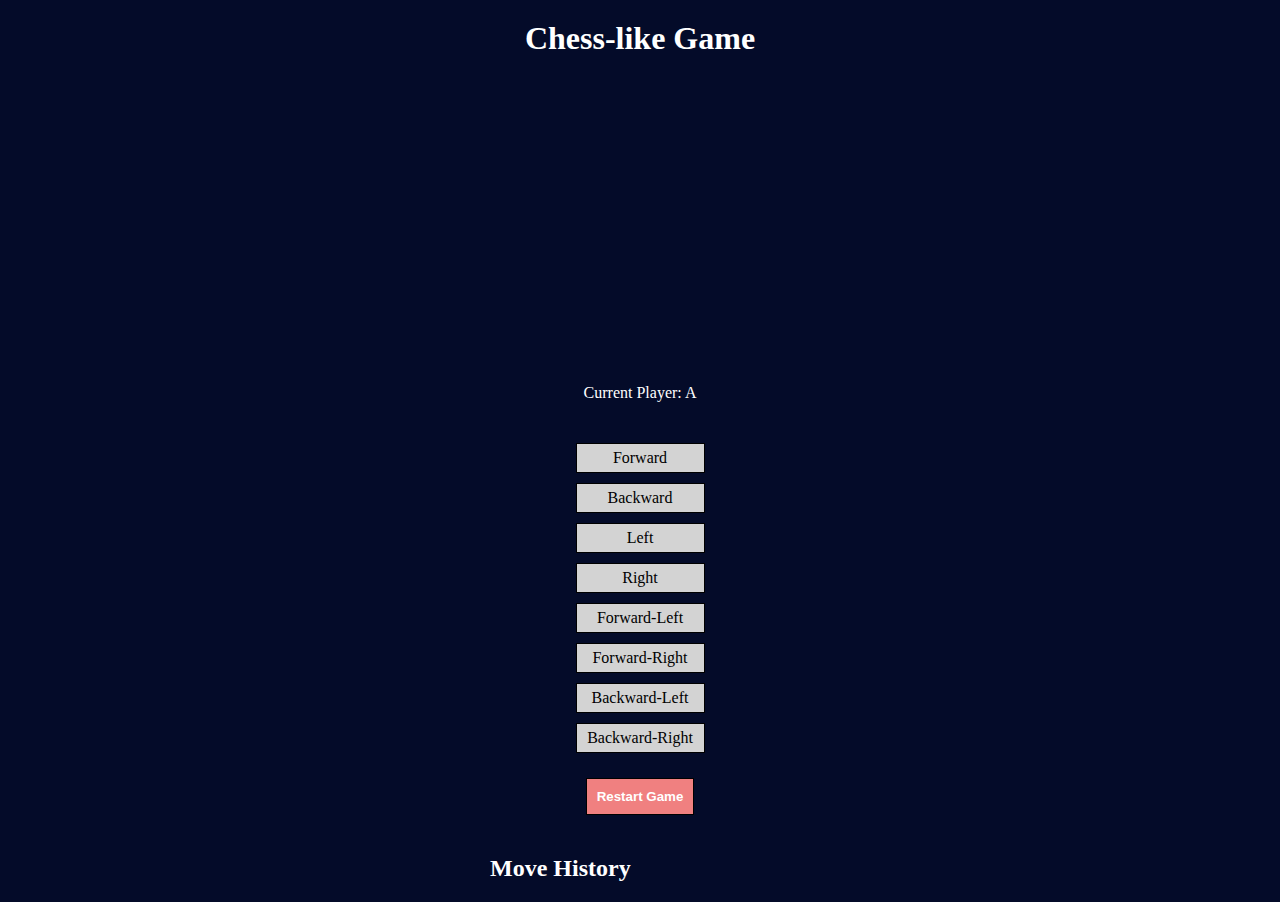
==== index.html @ bb4c6e1a "base version" ====
<!DOCTYPE html>
<html lang="en">

<head>
    <meta charset="UTF-8">
    <meta name="viewport" content="width=device-width, initial-scale=1.0">
    <title>Chess-like Game</title>
    <style>
        /* Add basic styling for the game grid and pieces */
        body {
            display: flex;
            flex-direction: column;
            align-items: center;
            justify-content: flex-start;
            height: 100vh;
            margin: 0;
            background-color: #040b29;
        }

        h1 {
            margin-top: 20px;
            color: white;
        }

        #board {
            display: grid;
            grid-template-columns: repeat(5, 50px);
            grid-template-rows: repeat(5, 50px);
            gap: 5px;
            margin-top: 20px;
        }

        .cell {
            width: 50px;
            height: 50px;
            border: 1px solid #373232;
            display: flex;
            justify-content: center;
            align-items: center;
            font-size: 18px;
            cursor: pointer;
            background-color: #1e1e1e;
        }

        .A {
            color: red;
        }

        .B {
            color: blue;
        }

        .selected {
            border: 2px solid green;
        }

        #controls {
            margin-top: 20px;
            display: flex;
            justify-content: center;
            flex-wrap: wrap;
            width: 260px;
        }

        .move-button {
            margin: 5px;
            padding: 5px;
            cursor: pointer;
            border: 1px solid #000;
            background-color: lightgray;
            flex-basis: 45%;
            text-align: center;
        }

        .restart-button {
            margin-top: 20px;
            padding: 10px;
            cursor: pointer;
            border: 1px solid #000;
            background-color: lightcoral;
            font-weight: bold;
            color: white;
        }

        /* Ensure paragraph text is white */
        p {
            color: white;
        }

        /* Move history styling */
        #moveHistory {
            margin-top: 20px;
            width: 300px;
            color: white;
        }

        #moveHistory ul {
            list-style: none;
            padding: 0;
            margin: 0;
            font-size: 14px;
            color: #ddd;
        }

        #moveHistory ul li {
            margin: 5px 0;
        }

        /* Captured Piece Styling in Move History */
        .captured {
            color: #ff4d4d;
            /* Highlight captured pieces in red */
        }
    </style>
</head>

<body>
    <h1>Chess-like Game</h1>
    <div id="board"></div>
    <p id="status">Current Player: A</p>

    <div id="controls">
        <span class="move-button" data-direction="F">Forward</span>
        <span class="move-button" data-direction="B">Backward</span>
        <span class="move-button" data-direction="L">Left</span>
        <span class="move-button" data-direction="R">Right</span>
        <span class="move-button" data-direction="FL">Forward-Left</span>
        <span class="move-button" data-direction="FR">Forward-Right</span>
        <span class="move-button" data-direction="BL">Backward-Left</span>
        <span class="move-button" data-direction="BR">Backward-Right</span>
    </div>

    <button id="restartButton" class="restart-button">Restart Game</button>

    <div id="moveHistory">
        <h2>Move History</h2>
        <ul></ul>
    </div>

    <!-- Link to the external JavaScript file -->
    <script src="game1.js"></script>
</body>

</html>
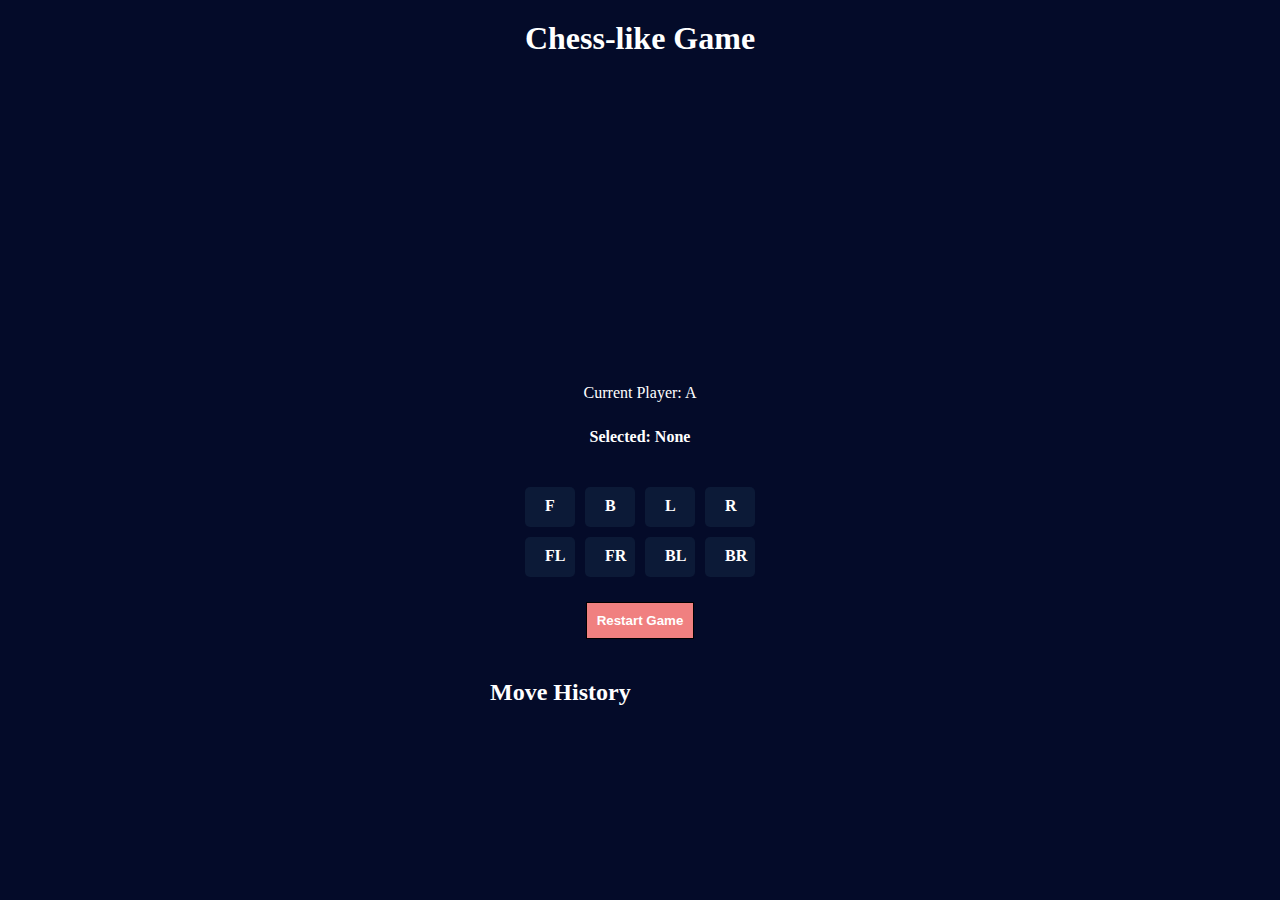
==== commit 1da711cf: "fixed some bugs" ====
--- a/index.html
+++ b/index.html
@@ -28,6 +28,8 @@
             grid-template-rows: repeat(5, 50px);
             gap: 5px;
             margin-top: 20px;
+            transition: transform 0.5s ease-in-out;
+
         }
 
         .cell {
@@ -62,7 +64,7 @@
             width: 260px;
         }
 
-        .move-button {
+        /* .move-button {
             margin: 5px;
             padding: 5px;
             cursor: pointer;
@@ -70,7 +72,42 @@
             background-color: lightgray;
             flex-basis: 45%;
             text-align: center;
-        }
+        } */
+        /* General button styling */
+        .move-button {
+            margin: 5px;
+            padding: 10px 20px;
+            cursor: pointer;
+            border: none;
+            background-color: #0c1a37;
+            /* Dark blue background */
+            color: white;
+            /* White text */
+            font-weight: bold;
+            font-size: 16px;
+            border-radius: 5px;
+            /* Rounded corners */
+            text-align: center;
+            display: inline-block;
+            width: 10px;
+            /* Set width */
+            height: 20px;
+            /* Set height */
+            transition: background-color 0.3s ease;
+            /* Smooth transition for hover effect */
+        }
+
+        .move-button:hover {
+            background-color: #162a53;
+            /* Slightly lighter blue on hover */
+        }
+
+        .move-button:disabled {
+            background-color: #2c3e50;
+            /* Grayish-blue when disabled */
+            cursor: not-allowed;
+        }
+
 
         .restart-button {
             margin-top: 20px;
@@ -111,24 +148,81 @@
             color: #ff4d4d;
             /* Highlight captured pieces in red */
         }
+
+        /* Rotate the board for Player B's turn */
+        .rotated-board {
+            transform: rotate(180deg);
+        }
+
+        /* Rotate each piece back to be readable */
+        .rotated-board .cell {
+            transform: rotate(180deg);
+        }
+
+        #winnerMessage {
+            margin-top: 20px;
+            font-size: 24px;
+            font-weight: bold;
+            color: green;
+            text-align: center;
+            display: none;
+            /* Hide it initially */
+        }
+
+        #winnerMessage.winner {
+            display: block;
+            background-color: #040b29;
+            padding: 10px;
+            border-radius: 5px;
+        }
+
+        #selectedPiece {
+            margin-top: 10px;
+            color: white;
+            /* Match this with your current UI theme */
+            font-weight: bold;
+        }
     </style>
 </head>
 
 <body>
     <h1>Chess-like Game</h1>
+    <div id="winnerMessage"></div>
+
     <div id="board"></div>
     <p id="status">Current Player: A</p>
-
-    <div id="controls">
-        <span class="move-button" data-direction="F">Forward</span>
-        <span class="move-button" data-direction="B">Backward</span>
-        <span class="move-button" data-direction="L">Left</span>
-        <span class="move-button" data-direction="R">Right</span>
+    <p id="selectedPiece">Selected: None</p>
+
+
+    <!-- <div id="controls">
+        <span class="move-button" data-direction="F"> B</span>
+        <span class="move-button" data-direction="B"> F</span>
+        <span class="move-button" data-direction="R">Left</span>
+        <span class="move-button" data-direction="L">Right</span>
         <span class="move-button" data-direction="FL">Forward-Left</span>
         <span class="move-button" data-direction="FR">Forward-Right</span>
         <span class="move-button" data-direction="BL">Backward-Left</span>
         <span class="move-button" data-direction="BR">Backward-Right</span>
+    </div> -->
+    <div id="controls">
+        <!-- <span class="move-button" data-direction="F">Forward</span>
+        <span class="move-button" data-direction="B">Backward</span>
+        <span class="move-button" data-direction="L">Left</span>
+        <span class="move-button" data-direction="R">Right</span> -->
+        <!-- <span class="move-button" data-direction="FL">Forward-Left</span>
+        <span class="move-button" data-direction="FR">Forward-Right</span>
+        <span class="move-button" data-direction="BL">Backward-Left</span>
+        <span class="move-button" data-direction="BR">Backward-Right</span> -->
+        <span class="move-button" data-direction="F">F</span>
+        <span class="move-button" data-direction="B">B</span>
+        <span class="move-button" data-direction="L">L</span>
+        <span class="move-button" data-direction="R">R</span>
+        <span class="move-button" data-direction="FL">FL</span>
+        <span class="move-button" data-direction="FR">FR</span>
+        <span class="move-button" data-direction="BL">BL</span>
+        <span class="move-button" data-direction="BR">BR</span>
     </div>
+
 
     <button id="restartButton" class="restart-button">Restart Game</button>
 
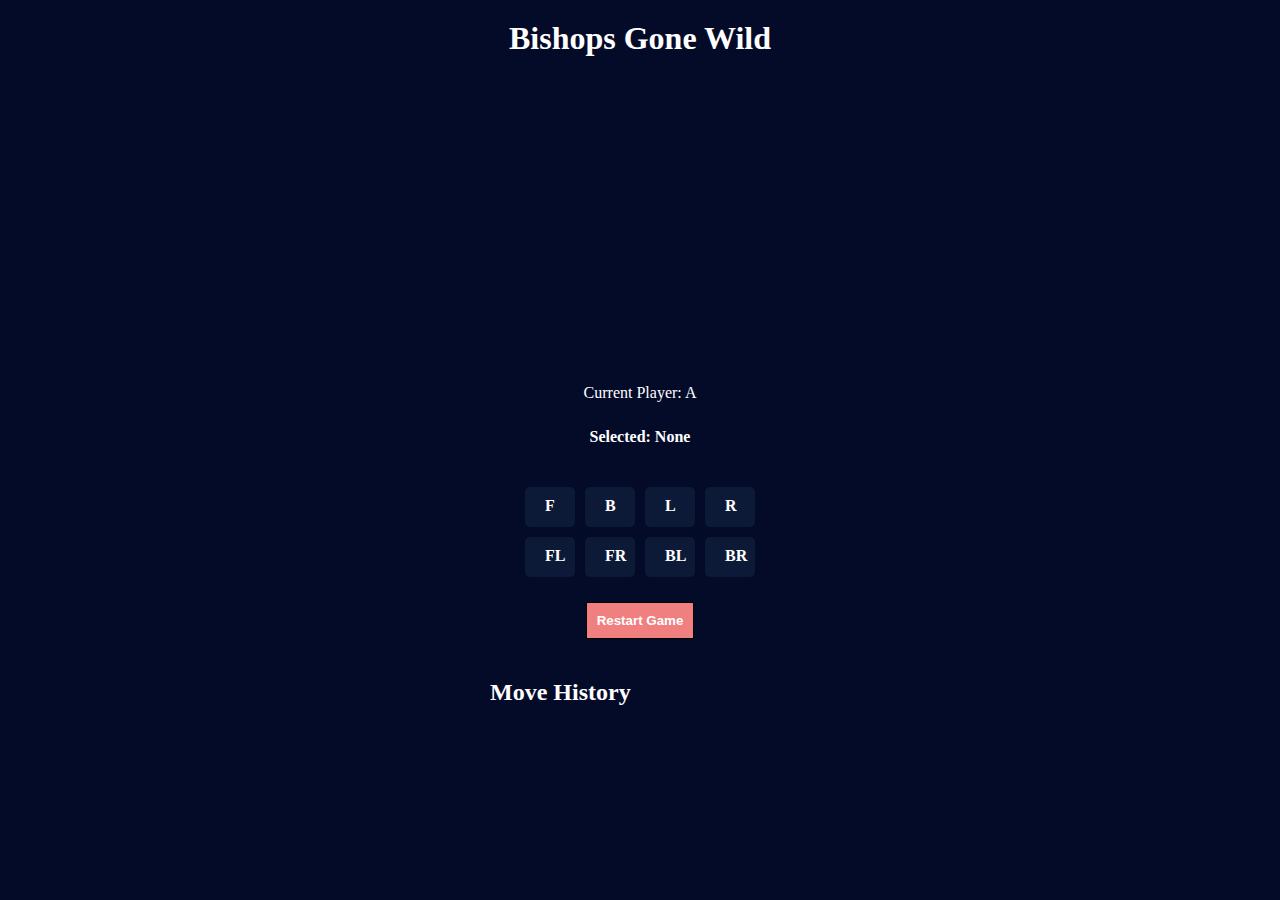
==== commit 8b6fedc3: "Update index.html" ====
--- a/index.html
+++ b/index.html
@@ -6,7 +6,6 @@
     <meta name="viewport" content="width=device-width, initial-scale=1.0">
     <title>Chess-like Game</title>
     <style>
-        /* Add basic styling for the game grid and pieces */
         body {
             display: flex;
             flex-direction: column;
@@ -64,47 +63,30 @@
             width: 260px;
         }
 
-        /* .move-button {
-            margin: 5px;
-            padding: 5px;
-            cursor: pointer;
-            border: 1px solid #000;
-            background-color: lightgray;
-            flex-basis: 45%;
-            text-align: center;
-        } */
-        /* General button styling */
+
         .move-button {
             margin: 5px;
             padding: 10px 20px;
             cursor: pointer;
             border: none;
             background-color: #0c1a37;
-            /* Dark blue background */
             color: white;
-            /* White text */
             font-weight: bold;
             font-size: 16px;
             border-radius: 5px;
-            /* Rounded corners */
             text-align: center;
             display: inline-block;
             width: 10px;
-            /* Set width */
             height: 20px;
-            /* Set height */
             transition: background-color 0.3s ease;
-            /* Smooth transition for hover effect */
         }
 
         .move-button:hover {
             background-color: #162a53;
-            /* Slightly lighter blue on hover */
         }
 
         .move-button:disabled {
             background-color: #2c3e50;
-            /* Grayish-blue when disabled */
             cursor: not-allowed;
         }
 
@@ -119,12 +101,10 @@
             color: white;
         }
 
-        /* Ensure paragraph text is white */
         p {
             color: white;
         }
 
-        /* Move history styling */
         #moveHistory {
             margin-top: 20px;
             width: 300px;
@@ -143,18 +123,14 @@
             margin: 5px 0;
         }
 
-        /* Captured Piece Styling in Move History */
         .captured {
             color: #ff4d4d;
-            /* Highlight captured pieces in red */
         }
 
-        /* Rotate the board for Player B's turn */
         .rotated-board {
             transform: rotate(180deg);
         }
 
-        /* Rotate each piece back to be readable */
         .rotated-board .cell {
             transform: rotate(180deg);
         }
@@ -166,7 +142,6 @@
             color: green;
             text-align: center;
             display: none;
-            /* Hide it initially */
         }
 
         #winnerMessage.winner {
@@ -179,14 +154,13 @@
         #selectedPiece {
             margin-top: 10px;
             color: white;
-            /* Match this with your current UI theme */
             font-weight: bold;
         }
     </style>
 </head>
 
 <body>
-    <h1>Chess-like Game</h1>
+    <h1>Bishops Gone Wild</h1>
     <div id="winnerMessage"></div>
 
     <div id="board"></div>
@@ -194,25 +168,8 @@
     <p id="selectedPiece">Selected: None</p>
 
 
-    <!-- <div id="controls">
-        <span class="move-button" data-direction="F"> B</span>
-        <span class="move-button" data-direction="B"> F</span>
-        <span class="move-button" data-direction="R">Left</span>
-        <span class="move-button" data-direction="L">Right</span>
-        <span class="move-button" data-direction="FL">Forward-Left</span>
-        <span class="move-button" data-direction="FR">Forward-Right</span>
-        <span class="move-button" data-direction="BL">Backward-Left</span>
-        <span class="move-button" data-direction="BR">Backward-Right</span>
-    </div> -->
+
     <div id="controls">
-        <!-- <span class="move-button" data-direction="F">Forward</span>
-        <span class="move-button" data-direction="B">Backward</span>
-        <span class="move-button" data-direction="L">Left</span>
-        <span class="move-button" data-direction="R">Right</span> -->
-        <!-- <span class="move-button" data-direction="FL">Forward-Left</span>
-        <span class="move-button" data-direction="FR">Forward-Right</span>
-        <span class="move-button" data-direction="BL">Backward-Left</span>
-        <span class="move-button" data-direction="BR">Backward-Right</span> -->
         <span class="move-button" data-direction="F">F</span>
         <span class="move-button" data-direction="B">B</span>
         <span class="move-button" data-direction="L">L</span>
@@ -231,7 +188,6 @@
         <ul></ul>
     </div>
 
-    <!-- Link to the external JavaScript file -->
     <script src="game1.js"></script>
 </body>
 
